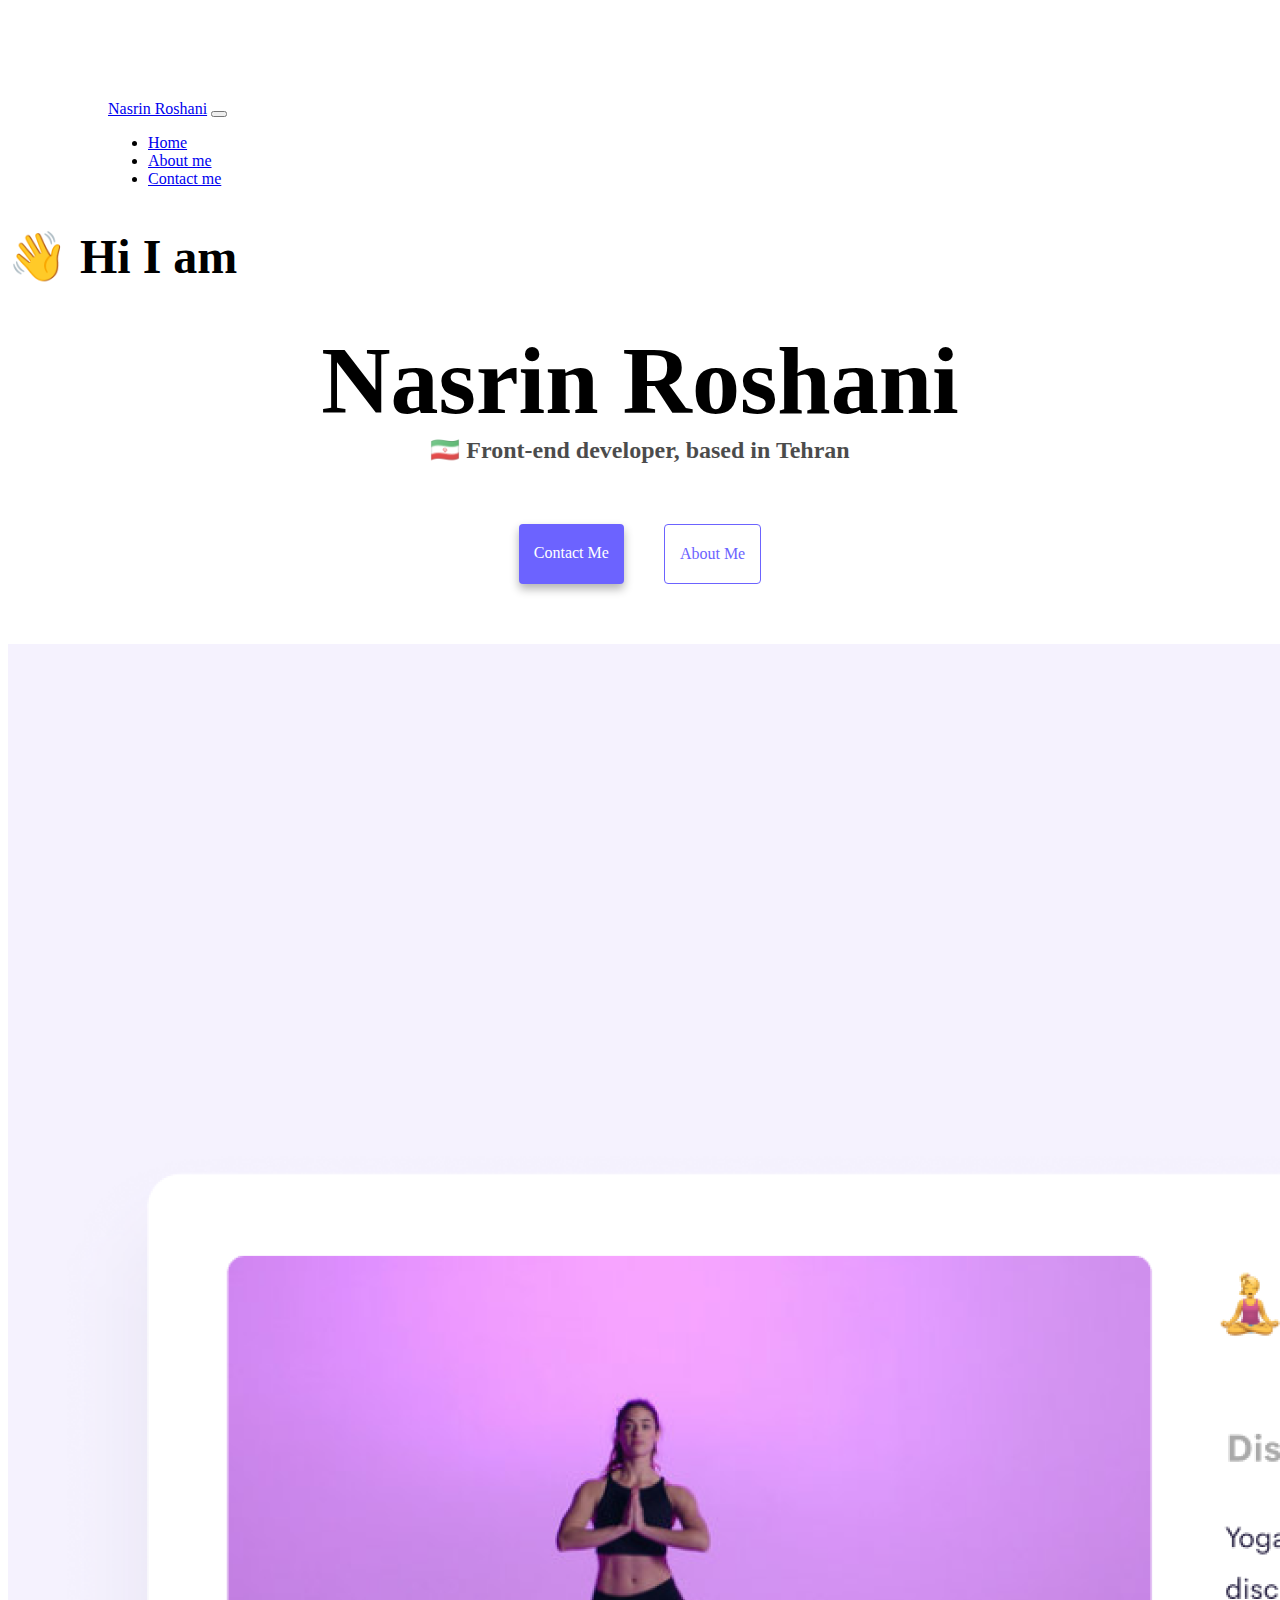
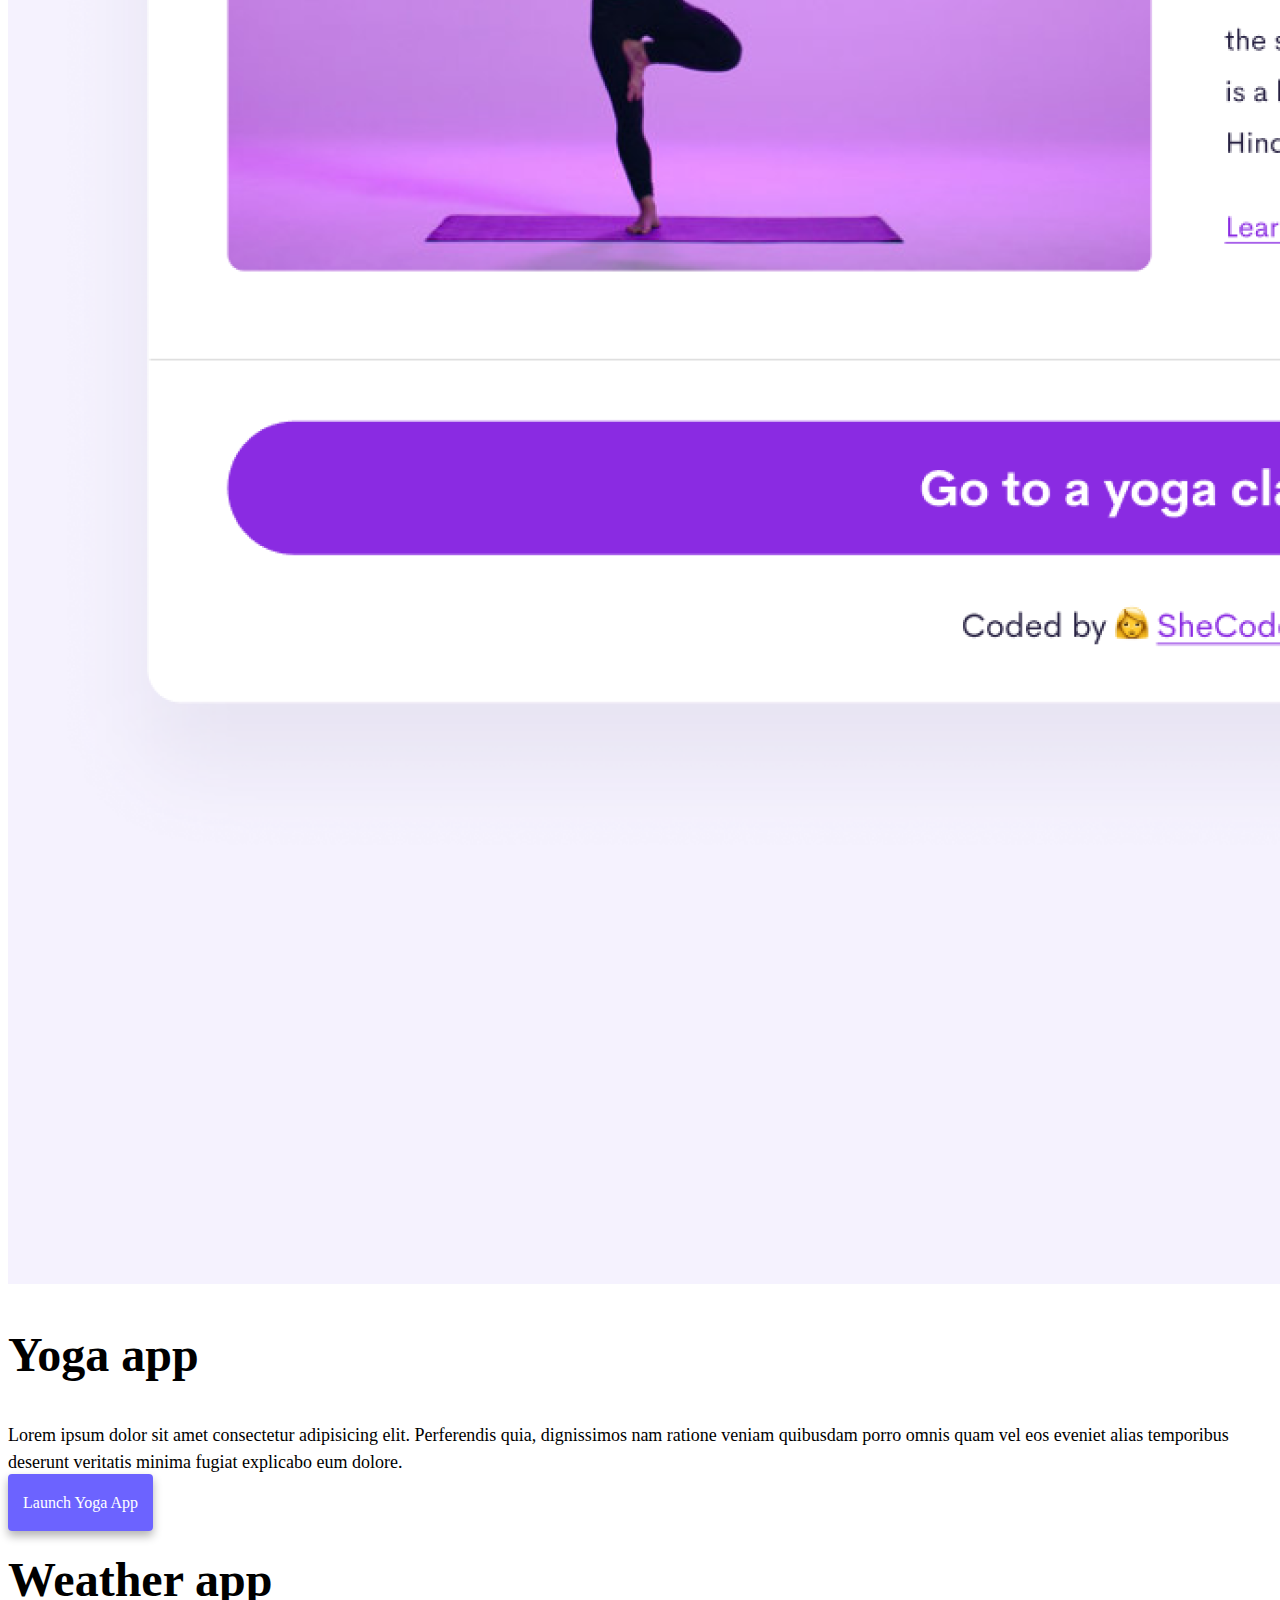
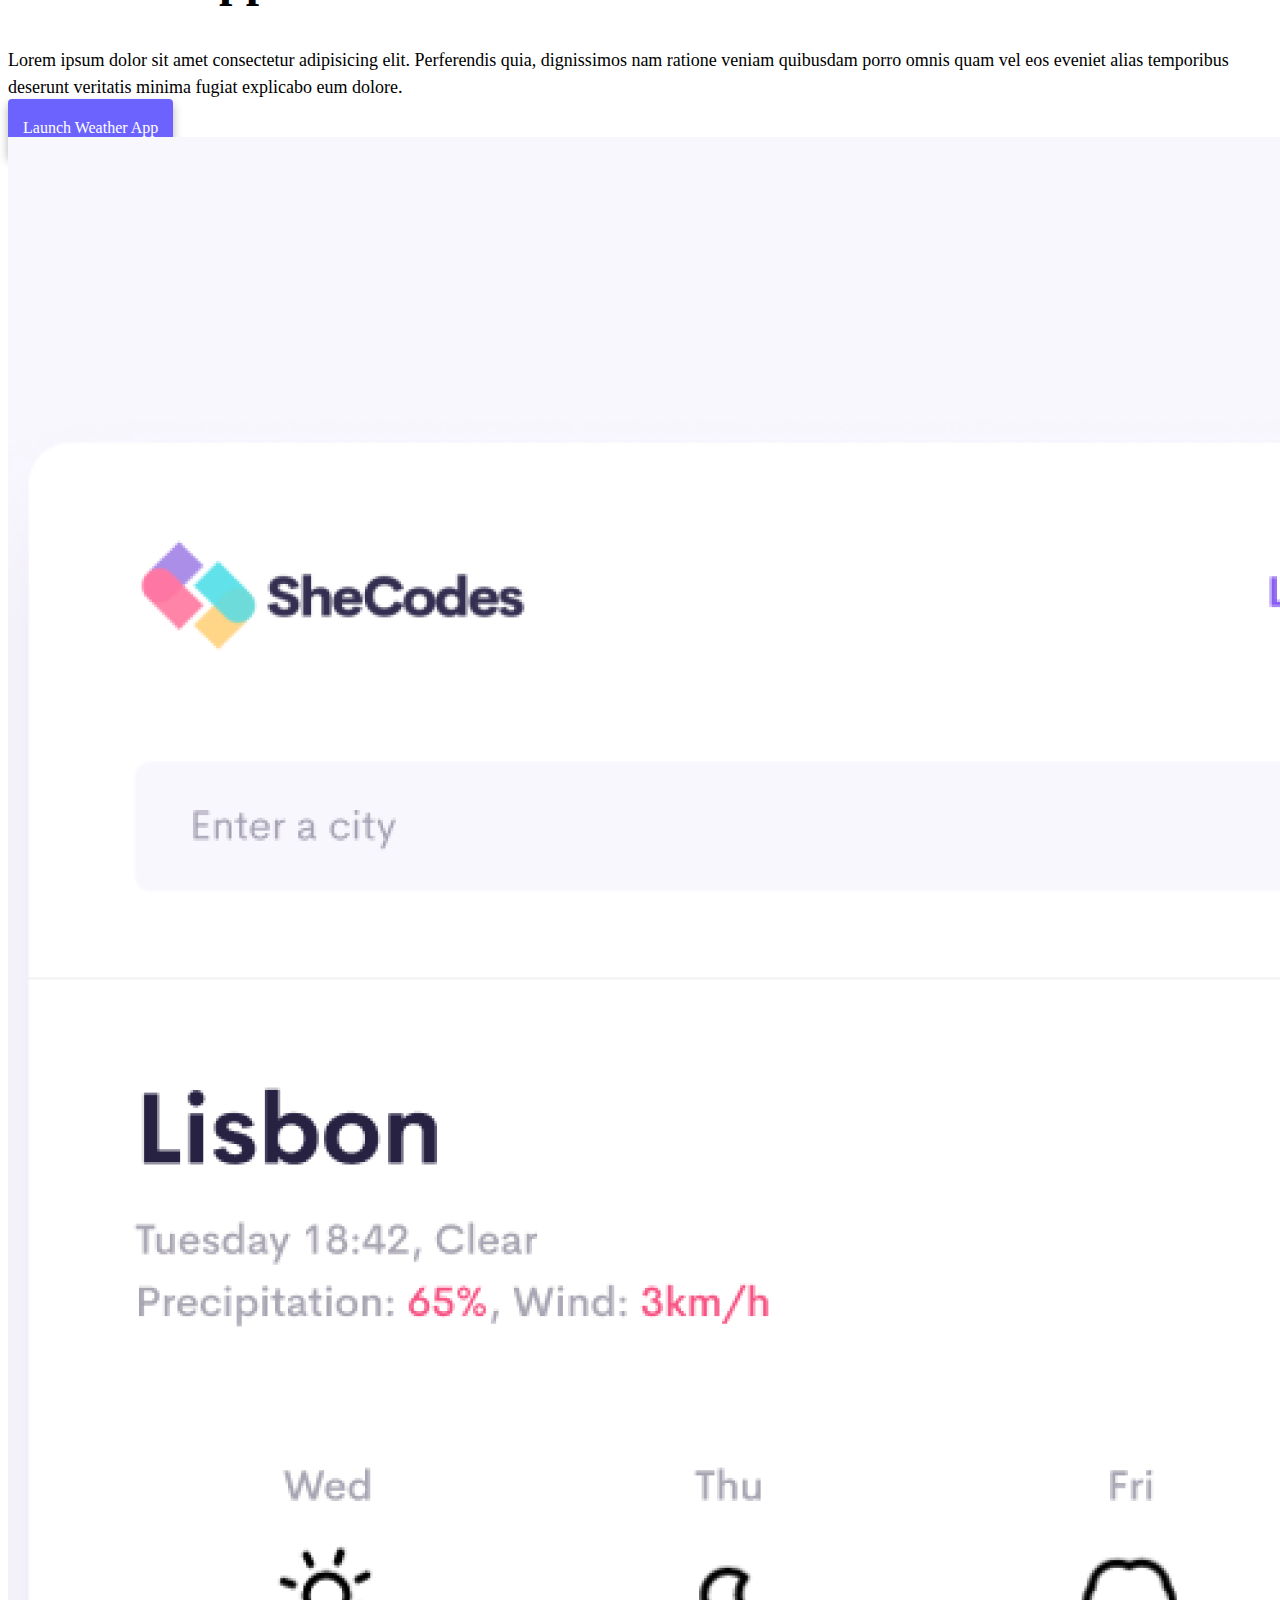
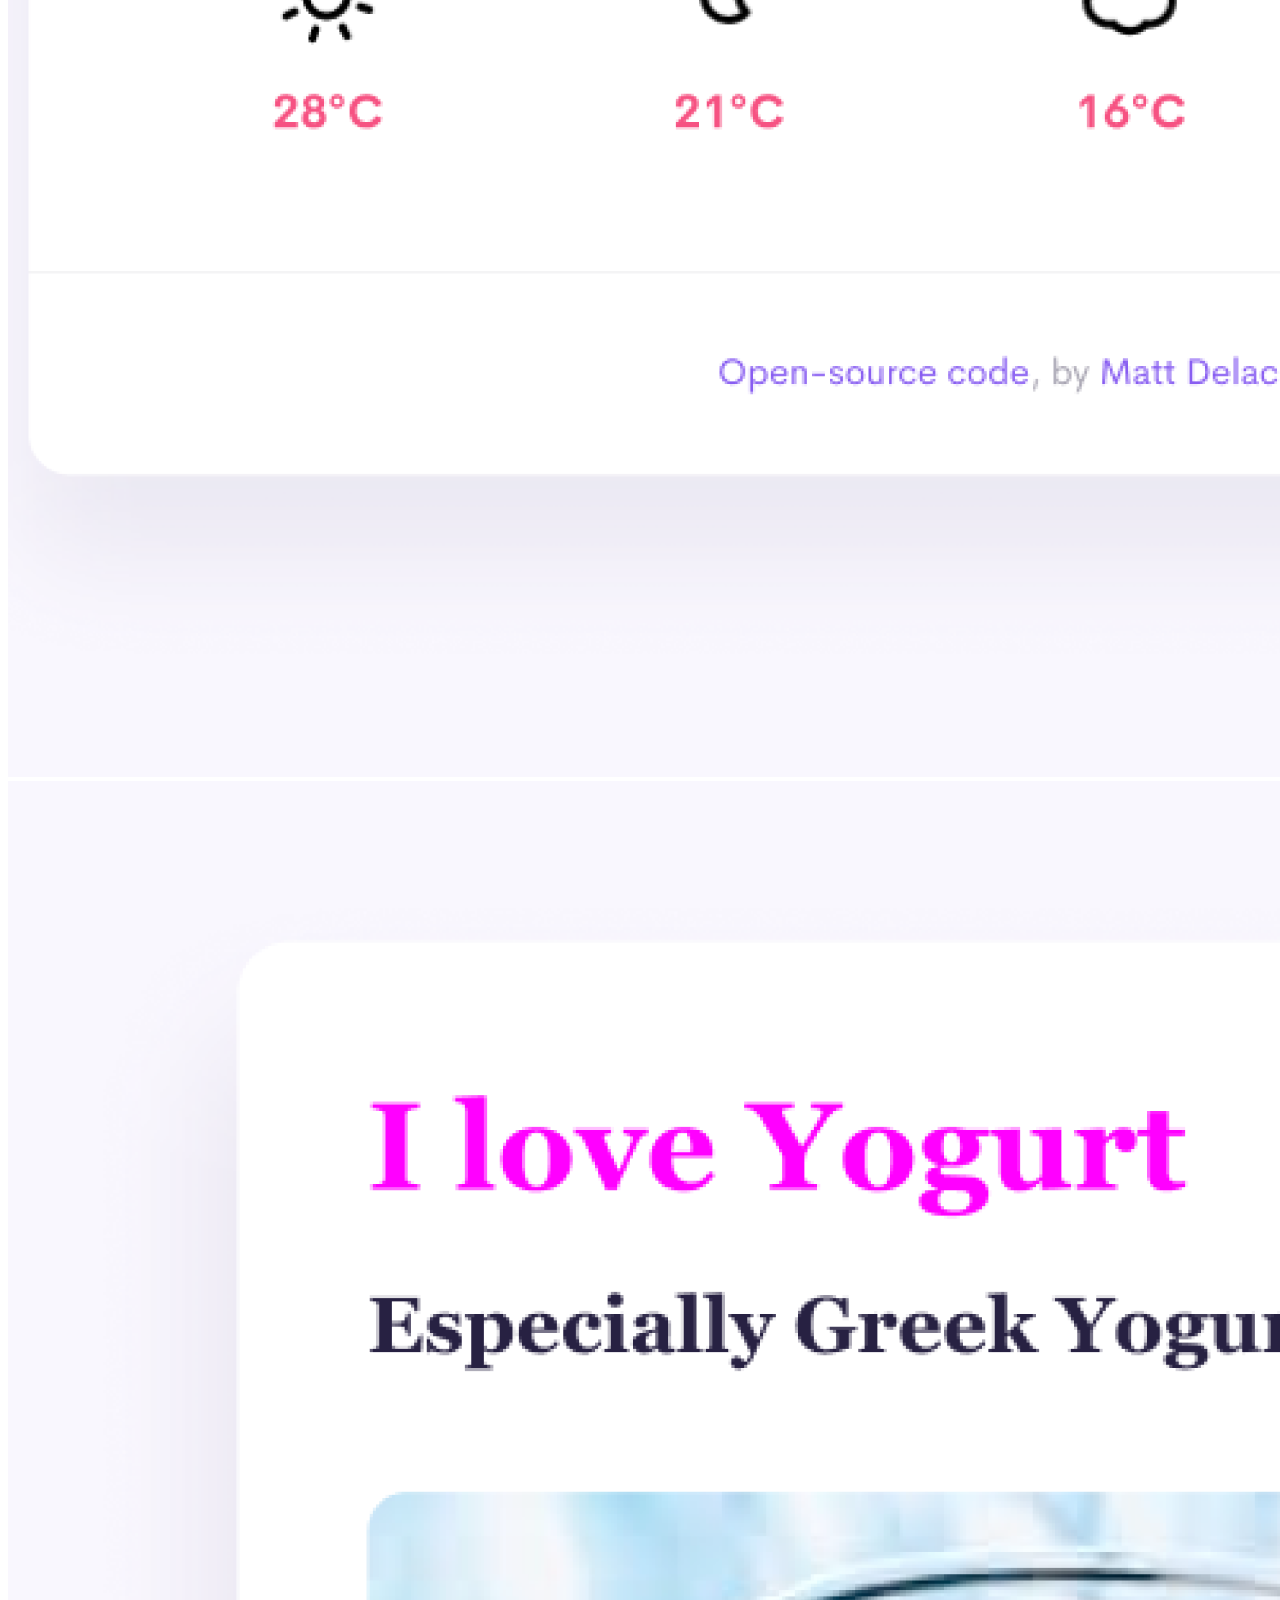
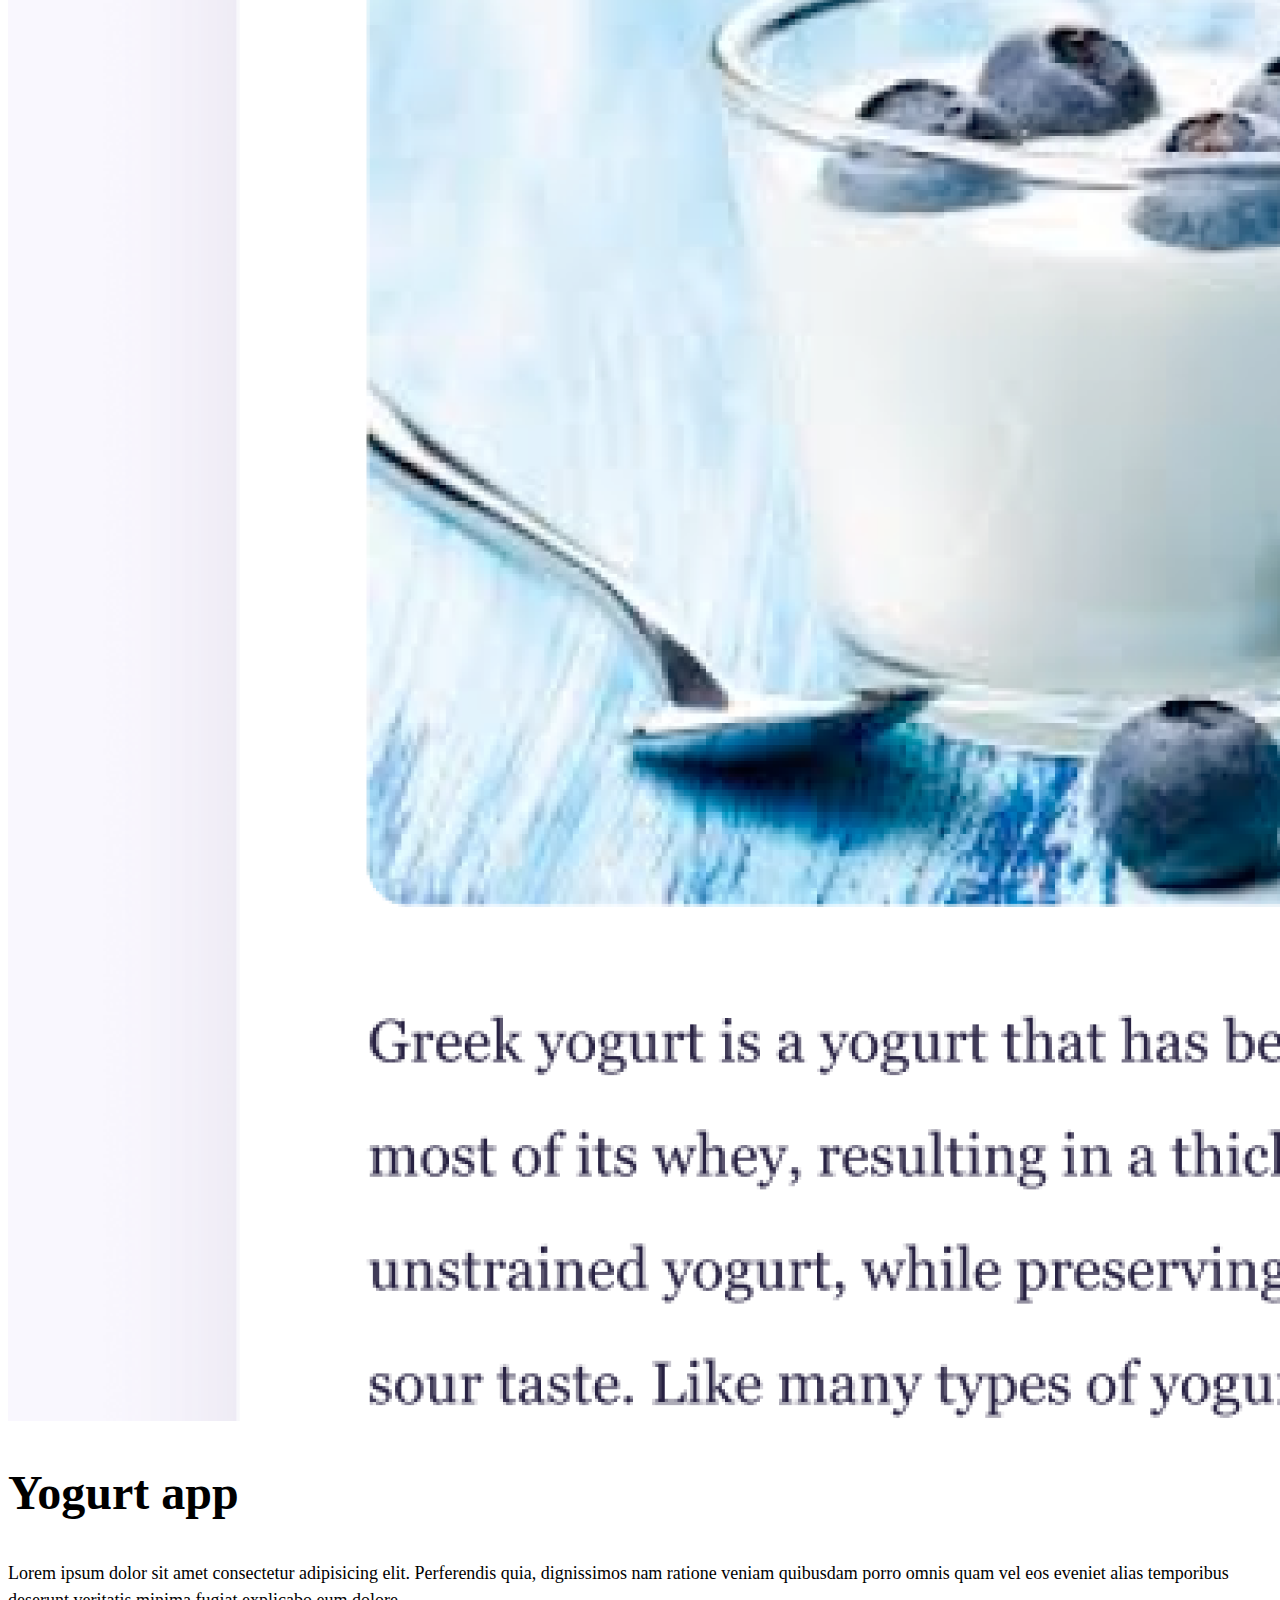
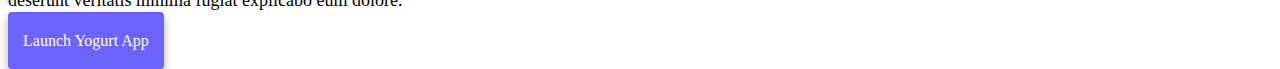
==== index.html @ cb96c175 "added the project to git" ====
<!DOCTYPE html>
<html lang="en">
  <head>
    <meta charset="UTF-8" />
    <meta http-equiv="X-UA-Compatible" content="IE=edge" />
    <meta name="viewport" content="width=device-width, initial-scale=1.0" />
    <meta name="description" content="The portfolio of Nasrin Roshani as a web developer">
    <link
      href="https://cdn.jsdelivr.net/npm/bootstrap@5.1.3/dist/css/bootstrap.min.css"
      rel="stylesheet"
      integrity="sha384-1BmE4kWBq78iYhFldvKuhfTAU6auU8tT94WrHftjDbrCEXSU1oBoqyl2QvZ6jIW3"
      crossorigin="anonymous"
    />
    <script
      src="https://cdn.jsdelivr.net/npm/bootstrap@5.1.3/dist/js/bootstrap.bundle.min.js"
      integrity="sha384-ka7Sk0Gln4gmtz2MlQnikT1wXgYsOg+OMhuP+IlRH9sENBO0LRn5q+8nbTov4+1p"
      crossorigin="anonymous"
    ></script>
    <link rel="stylesheet" href="style.css" />
    <title>Web Developer Portfolio - Nasrin Roshani</title>
    
  </head>
  <body>
      <nav class="navbar navbar-expand-lg navbar-light bg-light fixed-top">
          <div class="container-fluid">
            <a class="navbar-brand" href="index.html">Nasrin Roshani</a>
            <button class="navbar-toggler" type="button" data-bs-toggle="collapse" data-bs-target="#navbarSupportedContent" aria-controls="navbarSupportedContent" aria-expanded="false" aria-label="Toggle navigation">
              <span class="navbar-toggler-icon"></span>
            </button>
            <div class="collapse navbar-collapse" id="navbarSupportedContent">
              <ul class="navbar-nav me-auto mb-2 mb-lg-0">
                
                <li class="nav-item">
                  <a class="nav-link active" aria-current="page" href="index.html">Home</a></li>
                  <li class="nav-item">
                      <a class="nav-link" href="about.html">About me</a>
                    </li>
                  <li class="nav-item">
                      <a class="nav-link" href="about.html#contact">Contact me</a></li>
                
            </div>
          </div>
        </nav>
    <h2 class="text-center">👋 Hi I am</h2>
    <h1>Nasrin Roshani</h1>
    <h3>🇮🇷 Front-end developer, based in Tehran</h3>
    <div class="navigation-links">
      <a href="about.html#contact" class="contact-link">Contact me</a>
      <a href="about.html" class="about-link">About me</a>
    </div>
<div class="container">
    <div class="row mt-5">
      <div class="col-sm-6"><img src="images/yoga.png" class="img-fluid"></div>  
      <div class="col-sm-6">
        <h2>Yoga app</h2>
        <p class="mt-3">Lorem ipsum dolor sit amet consectetur adipisicing elit. Perferendis quia, dignissimos nam ratione veniam quibusdam porro omnis quam vel eos eveniet alias temporibus deserunt veritatis minima fugiat explicabo eum dolore.</p>
        <div class="mt-5">
        <a href="#" class="launch-links">launch yoga app</a>
      </div>  </div>
    </div>
    <div class="row mt-5">
        <div class="col-sm-6 tex-left">
          <h2>Weather app</h2>
          <p class="mt-3">Lorem ipsum dolor sit amet consectetur adipisicing elit. Perferendis quia, dignissimos nam ratione veniam quibusdam porro omnis quam vel eos eveniet alias temporibus deserunt veritatis minima fugiat explicabo eum dolore.</p>
          <div class="mt-5"><a href="#" class="launch-links">launch weather app</a></div>
        </div>  
        <div class="col-sm-6"><img src="images/weather.png" class="img-fluid"></div> 
      </div>
      <div class="row mt-5">
          <div class="col-sm-6"><img src="images/yogurt.png" class="img-fluid"></div>  
          <div class="col-sm-6">
            <h2>Yogurt app</h2>
            <p class="mt-3">Lorem ipsum dolor sit amet consectetur adipisicing elit. Perferendis quia, dignissimos nam ratione veniam quibusdam porro omnis quam vel eos eveniet alias temporibus deserunt veritatis minima fugiat explicabo eum dolore.</p>
            <div class="mt-5"><a href="#" class="launch-links">launch yogurt app</a>
          </div> </div>  
        </div>
      </div>
  </body>
</html>
---- style.css ----
:root {
  --primary-color: #6c63ff;
  --secondary-color: #f5f2fe;
  --box-shadow: 0 5px 10px rgba(0, 0, 0, 0.3);
}

body {
  margin-top: 100px;

  max-width: 100%;
}
h1,
h3 {
  text-align: center;
  margin: 0;
}

h1 {
  font-size: 96px;
}

h2 {
  font-size: 48px;
  text-align: left !important;
}

h3 {
  font-size: 24px;
  opacity: 0.7;
}

p {
  font-size: 18px;
  line-height: 1.5;
}

.navigation-links {
  display: flex;
  margin-top: 40px;
  margin-bottom: 40px;
  justify-content: center;
}

.navigation-links a {
  margin: 20px;
  border-radius: 4px;
  padding: 20px 15px;
  text-decoration: none;
  text-transform: capitalize;
}

.contact-link {
  background: var(--primary-color);
  box-shadow: var(--box-shadow);
  color: white;
}

.about-link {
  color: var(--primary-color);
  border: 1px solid var(--primary-color);
}

.homepage-link {
  color: var(--primary-color);
  text-align: center;
  display: block;
}

.about-paragraphs {
  display: flex;
  margin: 30px 0;
}

.email-link {
  display: flex;
  justify-content: center;
  color: var(--primary-color);
  font-size: 28px;
  text-decoration: none;
}

.email-link:hover {
  text-decoration: underline;
}

.navbar {
  padding-left: 100px;
}
#contact {
  margin-top: 50px;
}
.launch-links {
  border-radius: 4px;
  padding: 20px 15px;
  text-decoration: none;
  text-transform: capitalize;
  background: var(--primary-color);
  box-shadow: var(--box-shadow);
  color: white;
}
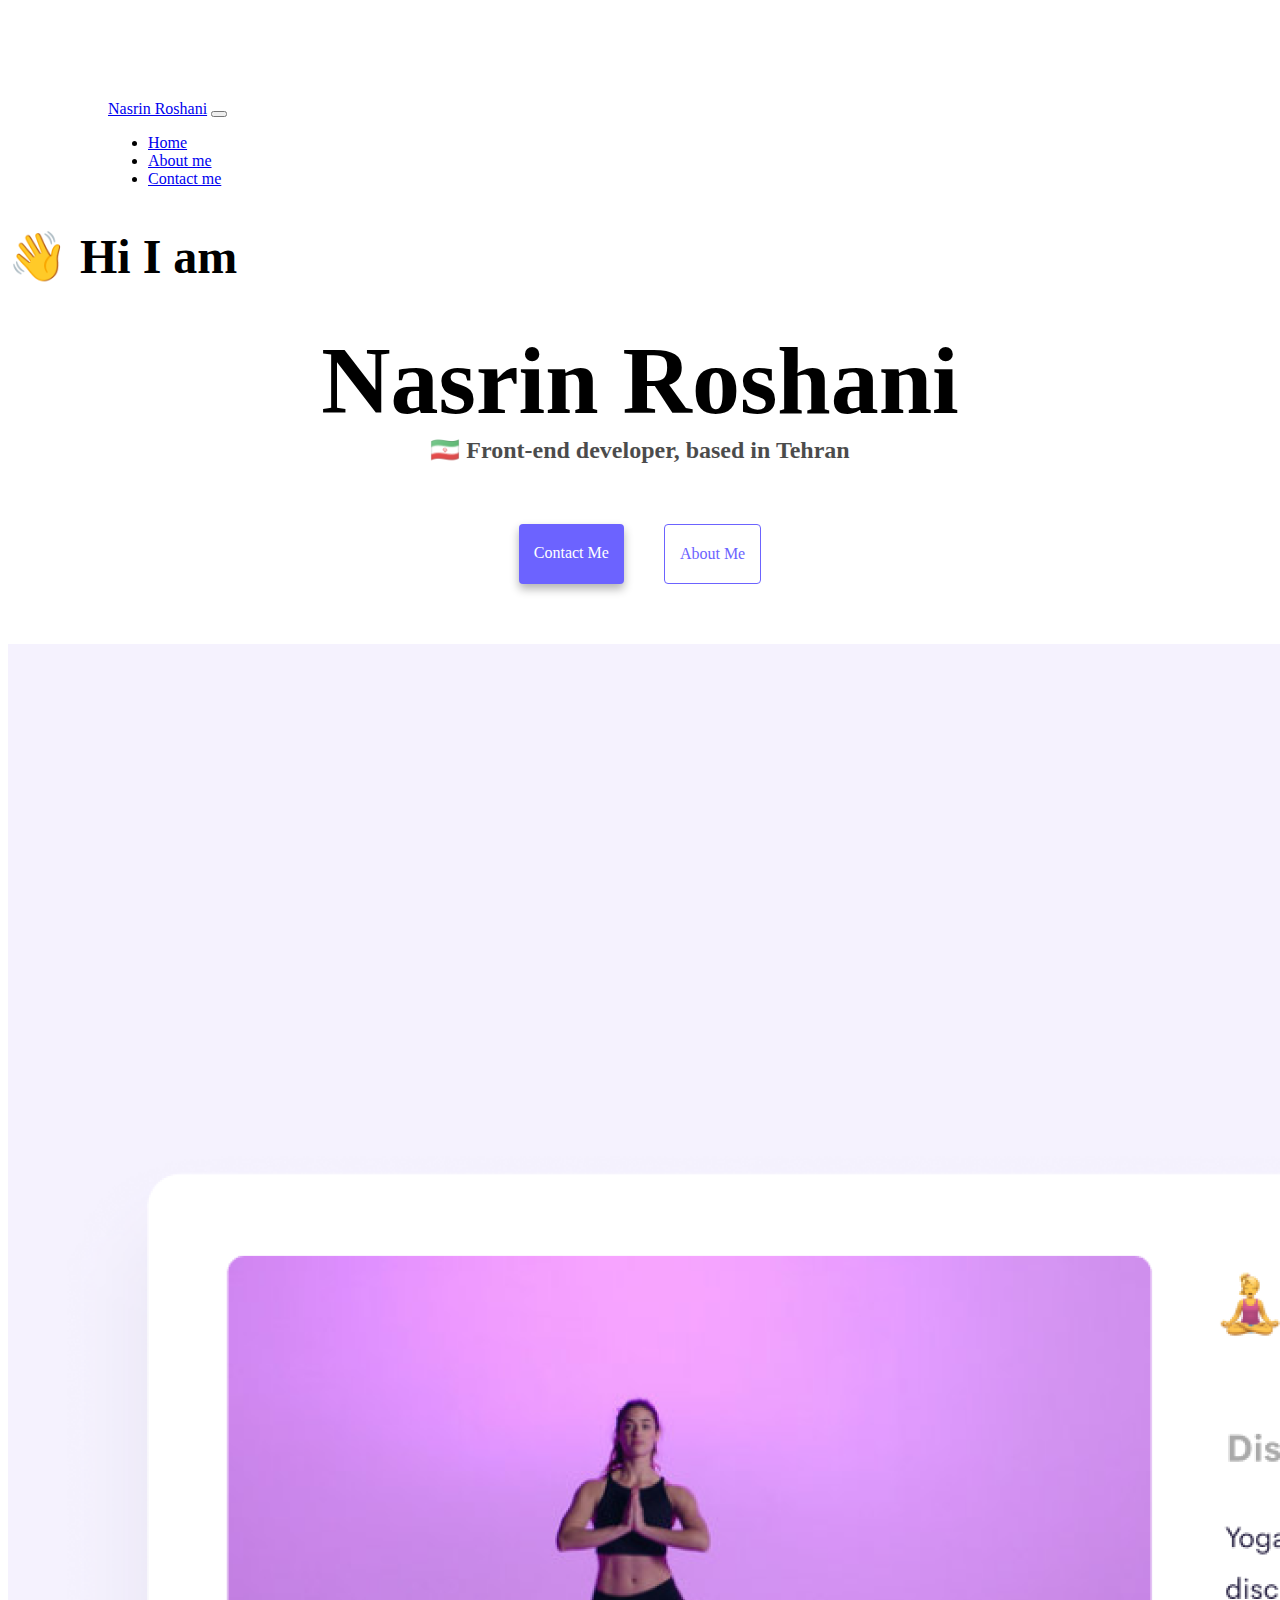
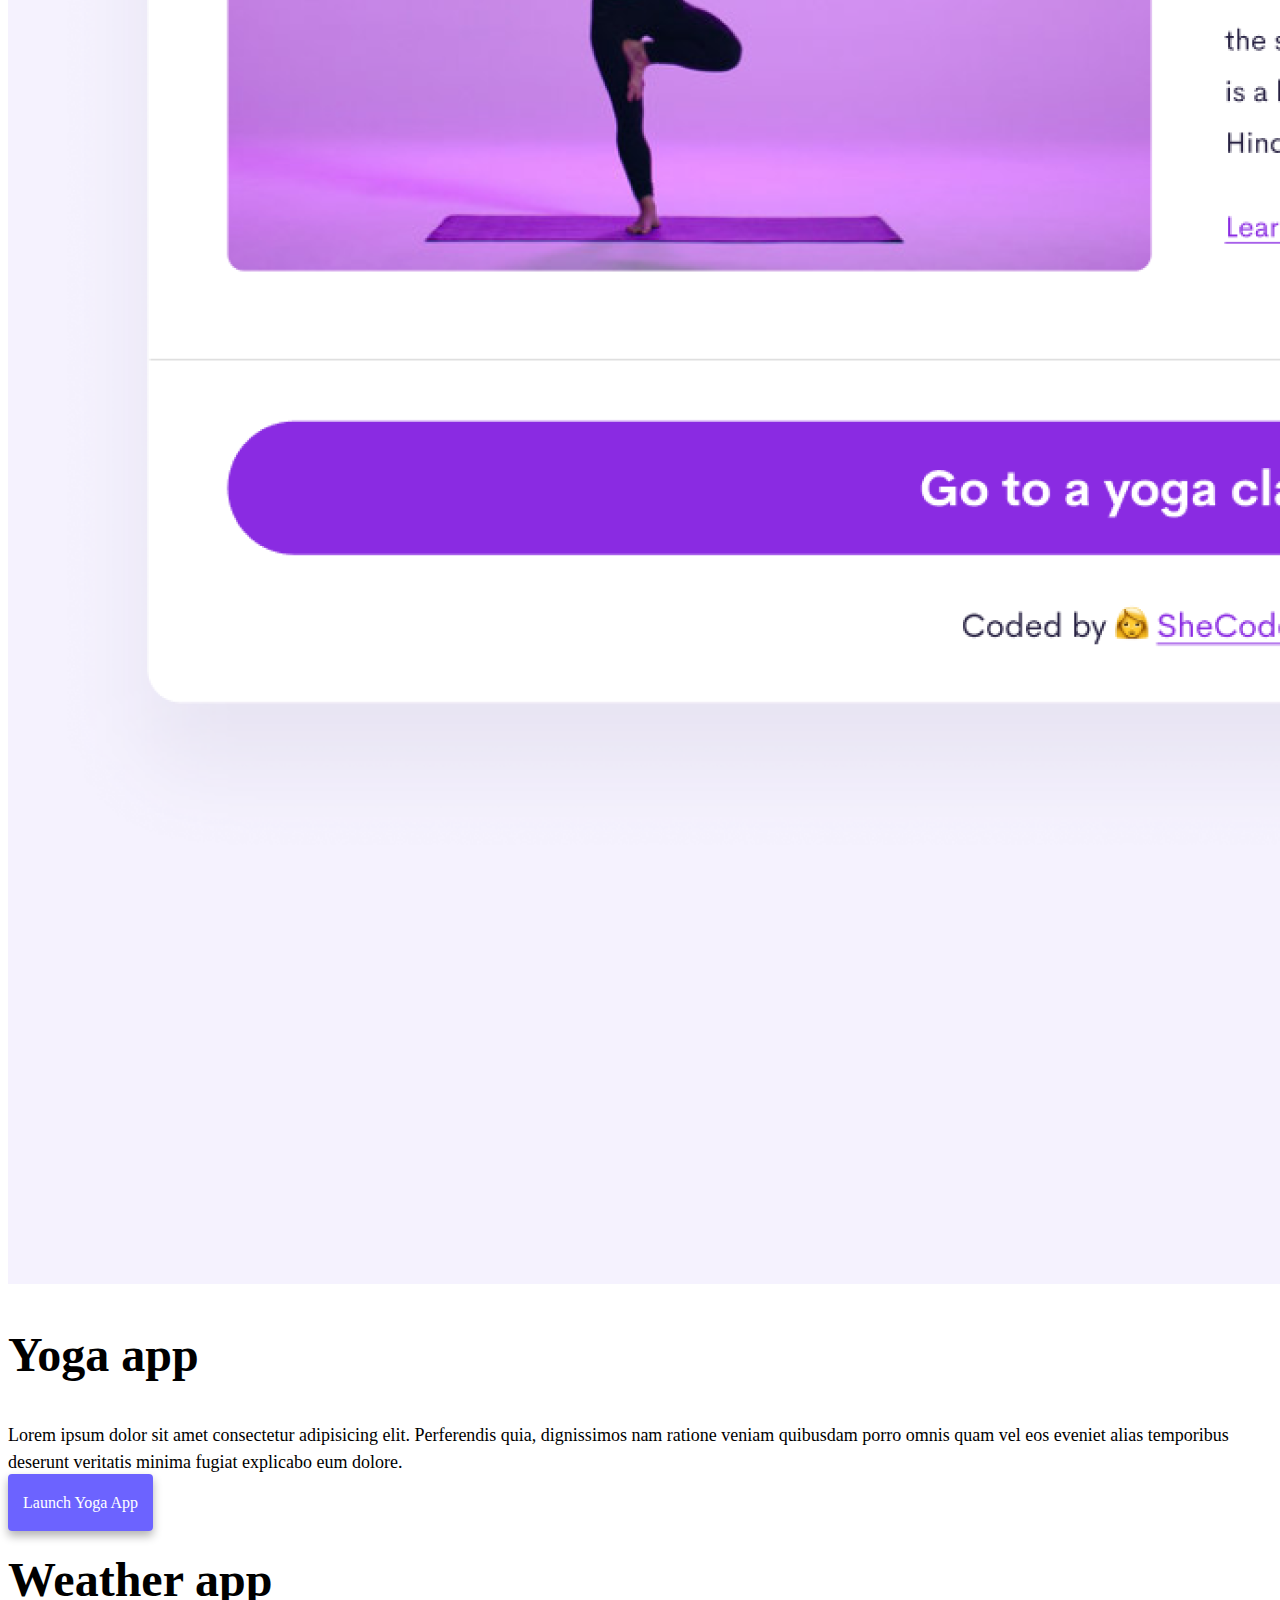
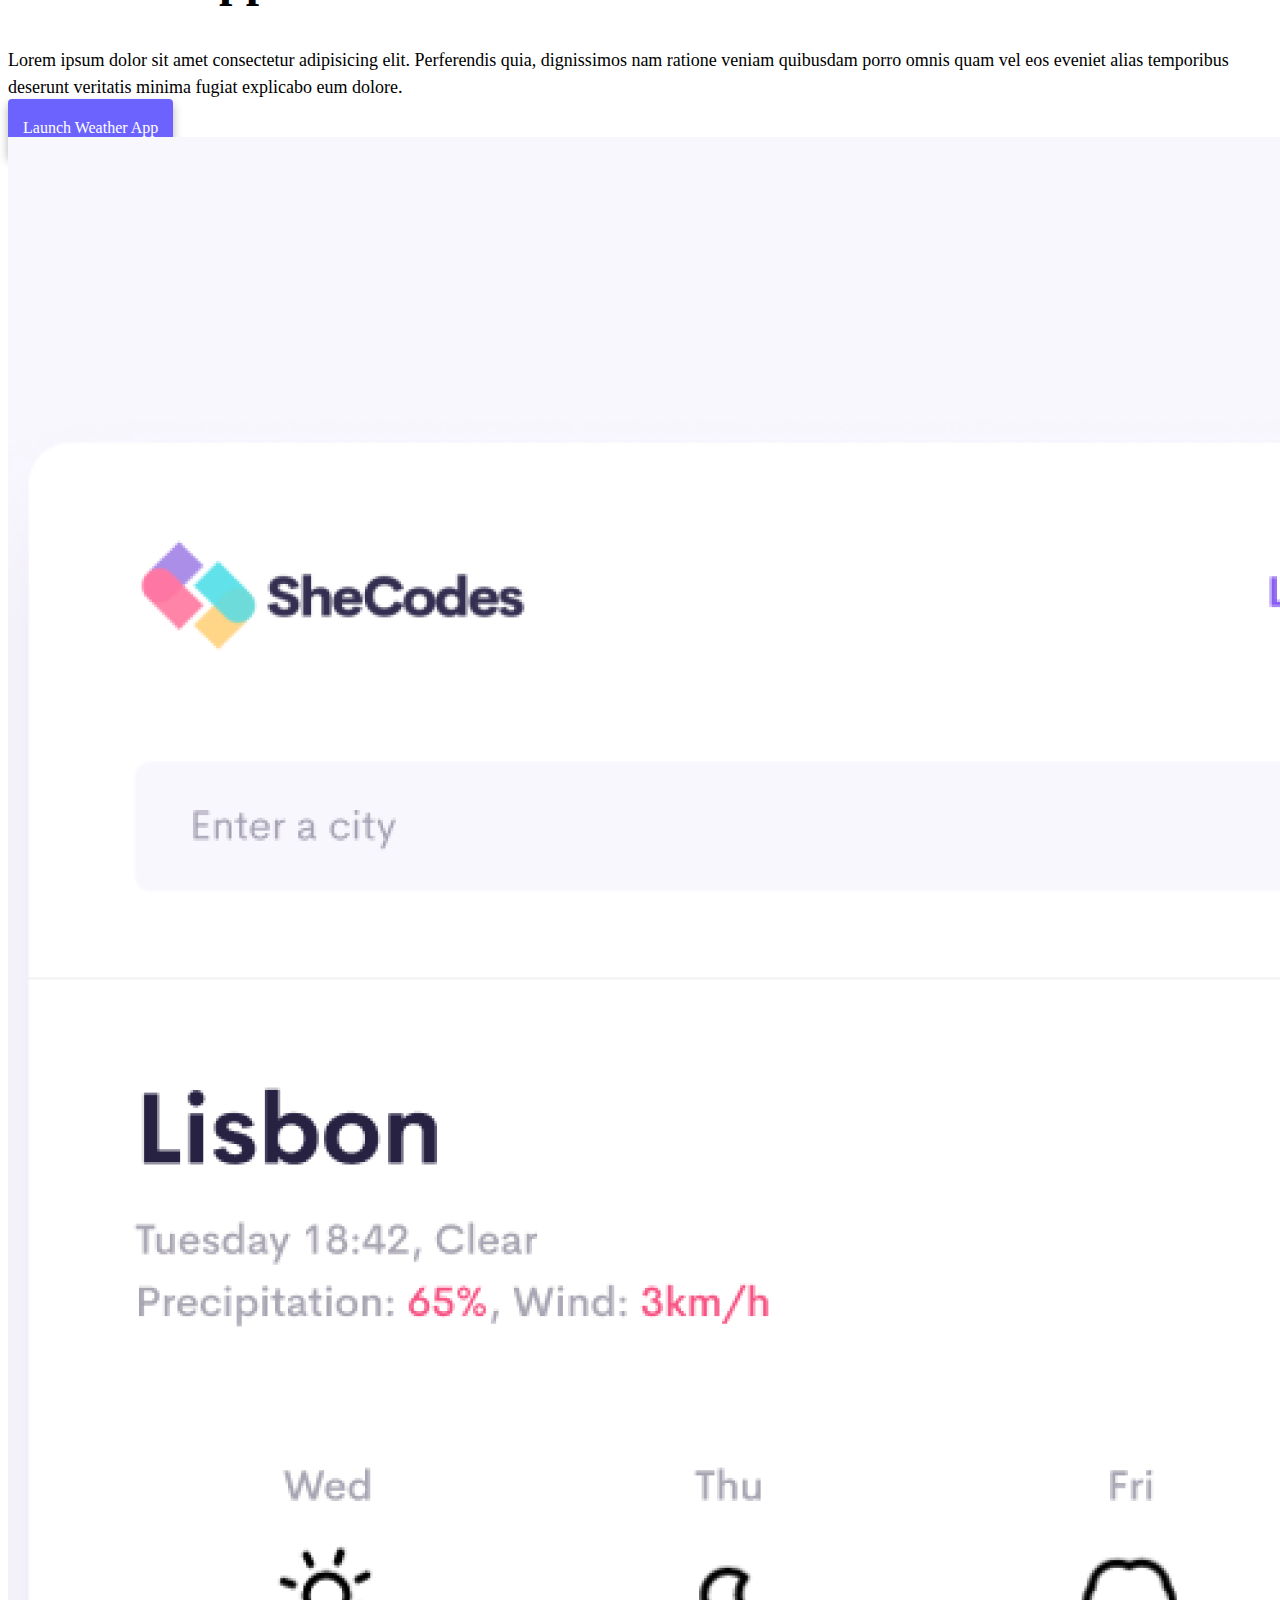
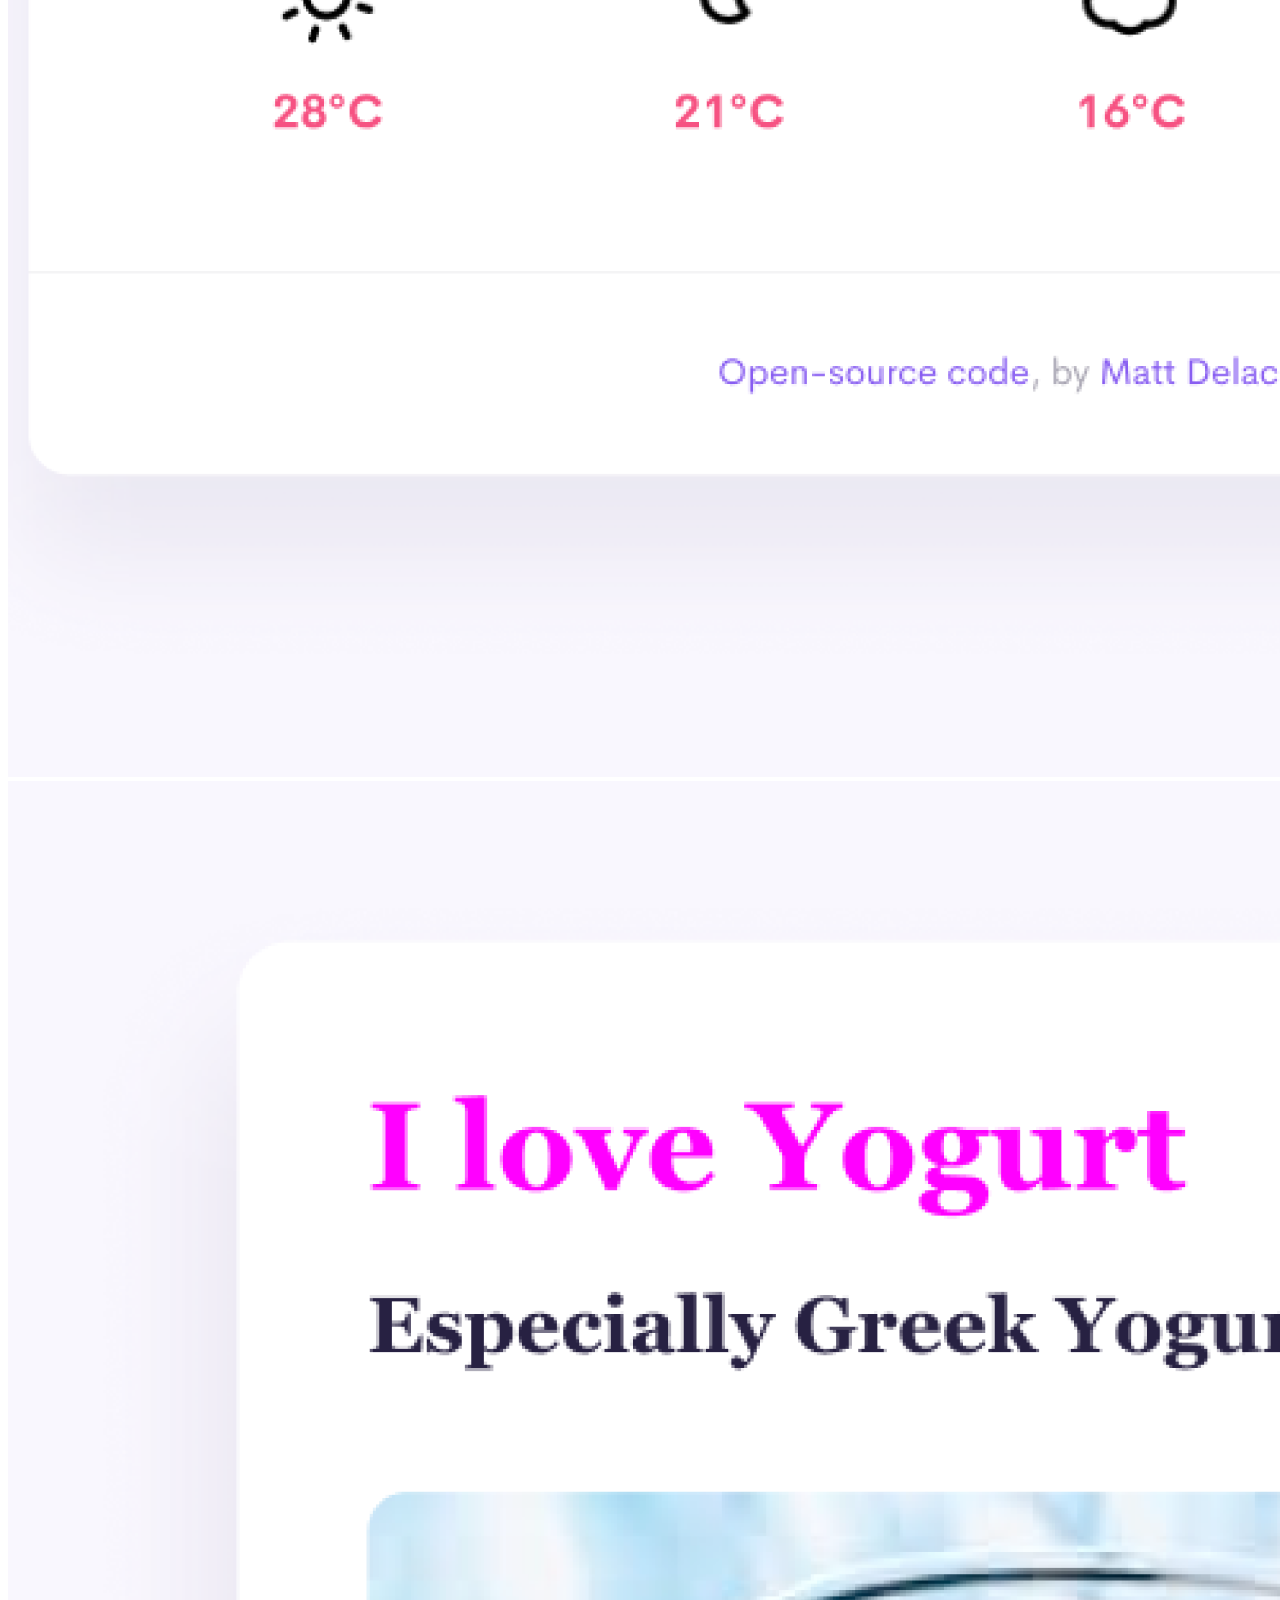
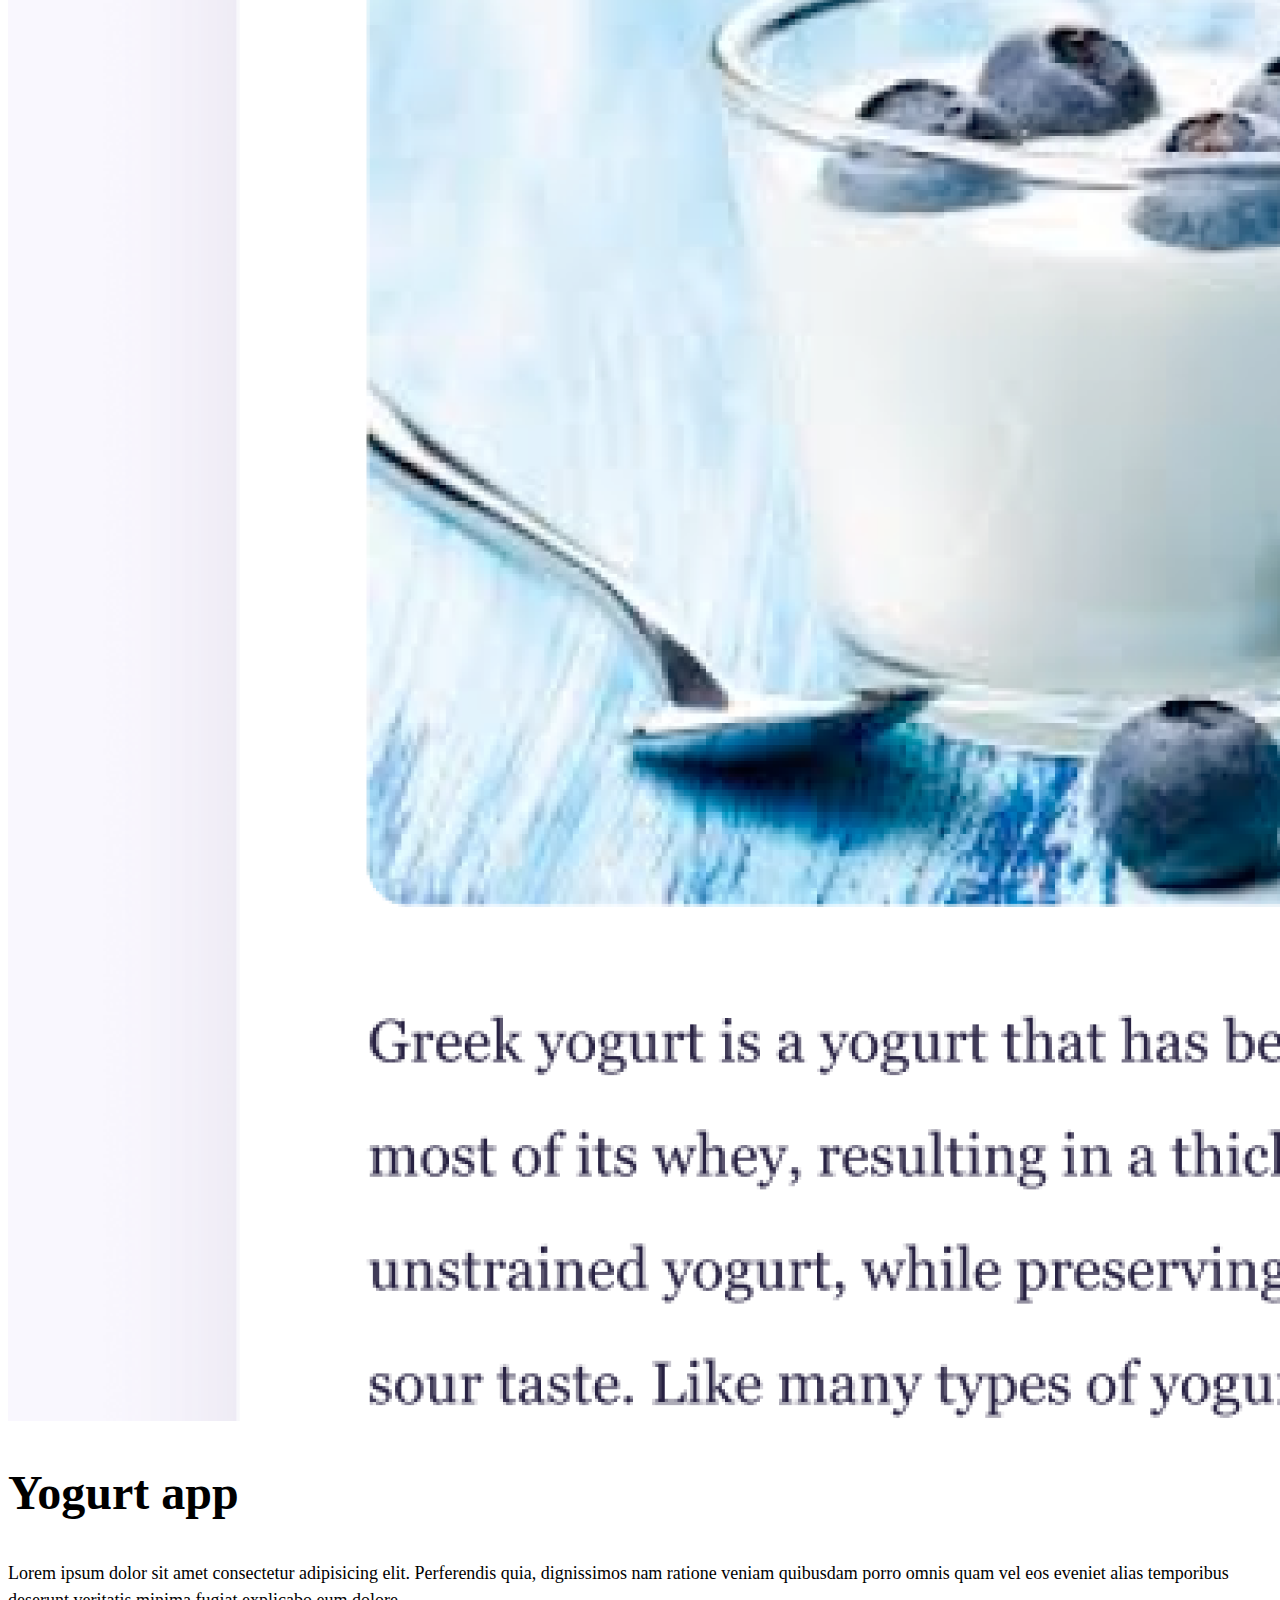
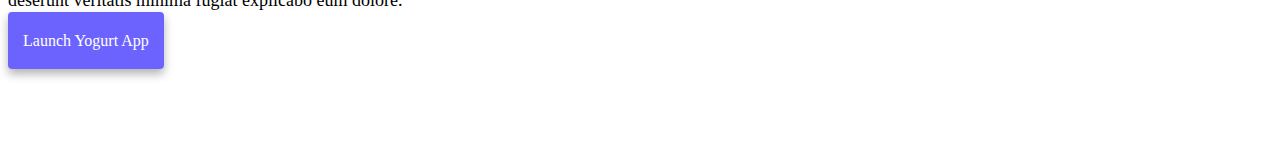
==== commit b17b14e3: "made it responsive" ====
--- a/index.html
+++ b/index.html
@@ -50,7 +50,7 @@
     </div>
 <div class="container">
     <div class="row mt-5">
-      <div class="col-sm-6"><img src="images/yoga.png" class="img-fluid"></div>  
+      <div class="col-sm-6"><img src="images/yoga.png" class="img-fluid app-photo" alt="yoga app photo"></div>  
       <div class="col-sm-6">
         <h2>Yoga app</h2>
         <p class="mt-3">Lorem ipsum dolor sit amet consectetur adipisicing elit. Perferendis quia, dignissimos nam ratione veniam quibusdam porro omnis quam vel eos eveniet alias temporibus deserunt veritatis minima fugiat explicabo eum dolore.</p>
@@ -62,12 +62,14 @@
         <div class="col-sm-6 tex-left">
           <h2>Weather app</h2>
           <p class="mt-3">Lorem ipsum dolor sit amet consectetur adipisicing elit. Perferendis quia, dignissimos nam ratione veniam quibusdam porro omnis quam vel eos eveniet alias temporibus deserunt veritatis minima fugiat explicabo eum dolore.</p>
-          <div class="mt-5"><a href="#" class="launch-links">launch weather app</a></div>
+          <div class="mt-5">
+            <a href="#" class="launch-links">launch weather app</a>
+          </div>
         </div>  
-        <div class="col-sm-6"><img src="images/weather.png" class="img-fluid"></div> 
+        <div class="col-sm-6"><img src="images/weather.png" class="img-fluid app-photo" alt="weather app photo"></div> 
       </div>
       <div class="row mt-5">
-          <div class="col-sm-6"><img src="images/yogurt.png" class="img-fluid"></div>  
+          <div class="col-sm-6"><img src="images/yogurt.png" class="img-fluid app-photo" alt="yogurt app photo"></div>  
           <div class="col-sm-6">
             <h2>Yogurt app</h2>
             <p class="mt-3">Lorem ipsum dolor sit amet consectetur adipisicing elit. Perferendis quia, dignissimos nam ratione veniam quibusdam porro omnis quam vel eos eveniet alias temporibus deserunt veritatis minima fugiat explicabo eum dolore.</p>
--- a/style.css
+++ b/style.css
@@ -6,6 +6,7 @@
 
 body {
   margin-top: 100px;
+  margin-bottom: 100px;
 
   max-width: 100%;
 }
@@ -21,7 +22,7 @@
 
 h2 {
   font-size: 48px;
-  text-align: left !important;
+  text-align: left;
 }
 
 h3 {
@@ -98,3 +99,21 @@
   box-shadow: var(--box-shadow);
   color: white;
 }
+@media (max-width: 576px) {
+  h1 {
+    font-size: 50px;
+  }
+  h2 {
+    font-size: 40px;
+    text-align: center;
+  }
+  p {
+    text-align: center;
+  }
+  .launch-links {
+    display: block;
+  }
+  img {
+    display: none;
+  }
+}
